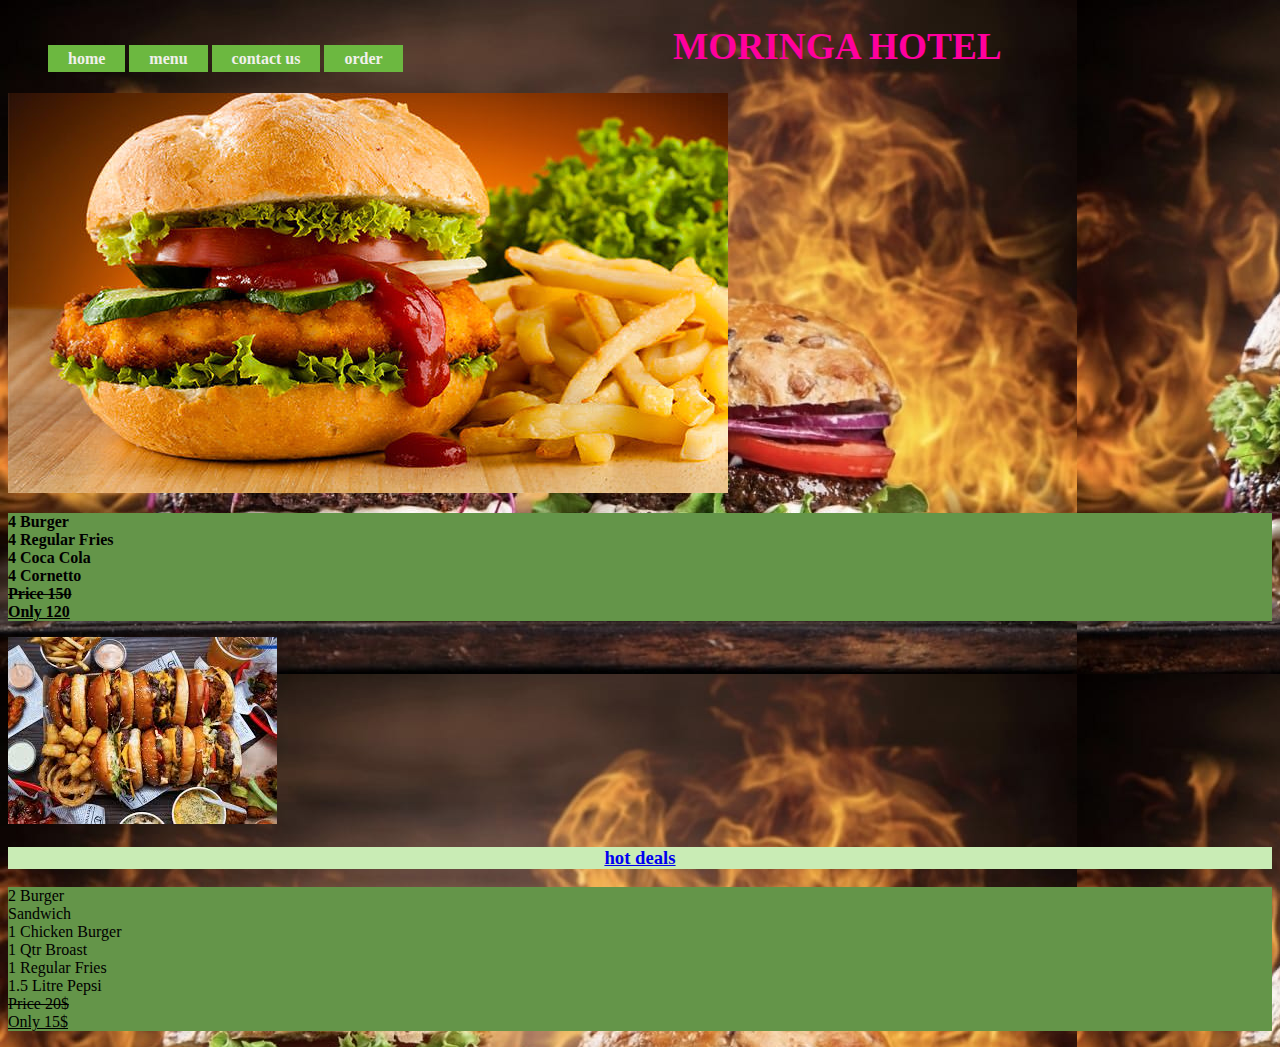
==== index.html @ d7ab2493 "my work" ====
<!DOCTYPE html>
<html>
    <header> 
      
        <link rel="stylesheet" href="index.css">
        <title></title>
        <footer>
          


        </footer>

    </header>
    <body>
  
        <div class="main">
            
            <ul>
                <b>
                <li class="active"><a href="#">home</a></li>
                <li><a href="menu.html">menu </a></li>

                <li><a href="contact.html ">contact us</a></li>
                <li><a href="order.html">order</a></li>

</b>
            </ul>
        </div>
        <div id="deals">
			<h1 style="color: #ff009d; font-family: calibri; text-align: center; font-size: 28pt; text-transform: uppercase;">moringa hotel</h1>
			<div id="deal">
				<img src="f1.jpg">
				<div id="over">
				<b>	<p id="of">4 Burger<br>4 Regular Fries<br>4  Coca Cola<br>4 Cornetto<br><del> Price 150</del><br><ins>Only 120</ins></p> </b>
				</div>
			</div>

			<div id="deal2">
                <img src="food1.jpeg">
				<div id="over">

             <h3>  <li><a href="menu.html"> <b>hot deals</b></a></li> </h3> 
				
					<p id="of">2  Burger<br> Sandwich<br>1 Chicken Burger<br>1 Qtr Broast<br>1 Regular Fries<br>1.5 Litre Pepsi<br><del>Price 20$</del><br><ins>Only 15$</ins></p>
				</div>
			</div>

    </body>
</html>
---- index.css ----
ul{
    float: left ;
    margin-top: 25px;
  }
  ul li {
    display:inline-block
  }
  ul li a {
      background-color: #6cb840;
    text-decoration: none;
    color: rgb(241, 240, 236);
    padding: 5px 20px;
    border: 1px solid transparent rgb(62, 137, 139)
    transition: cubic-bezier(0.075, 0.82, 0.165, 1);
  }
  body 
{
  background-image: url(f3.jpeg);
  
} 
li {
    text-align: center;
     display: grid ;
    place-items: center;
  }
p {
    background-color: #649549;
    

}
#menu{
	float: left;
	width: 100px;
	height: 50px;
	text-align: center;	
	color: #6cb840;
	font-family: calibri;
	font-size: 18pt;
	margin-top: 5%;
	margin-left: 2%;
	opacity: 0.9;
}
h3
{
    color: #c9ecb5; 
    background-color: #c9ecb5;
}
#order{
	float: left;
	width: 150px;
	height: 50px;
	text-align: center;	
	color: white;
	font-family: calibri;
	font-size: 18pt;
	margin-top: 5%;
	margin-left: 4%;
	opacity: 0.9;
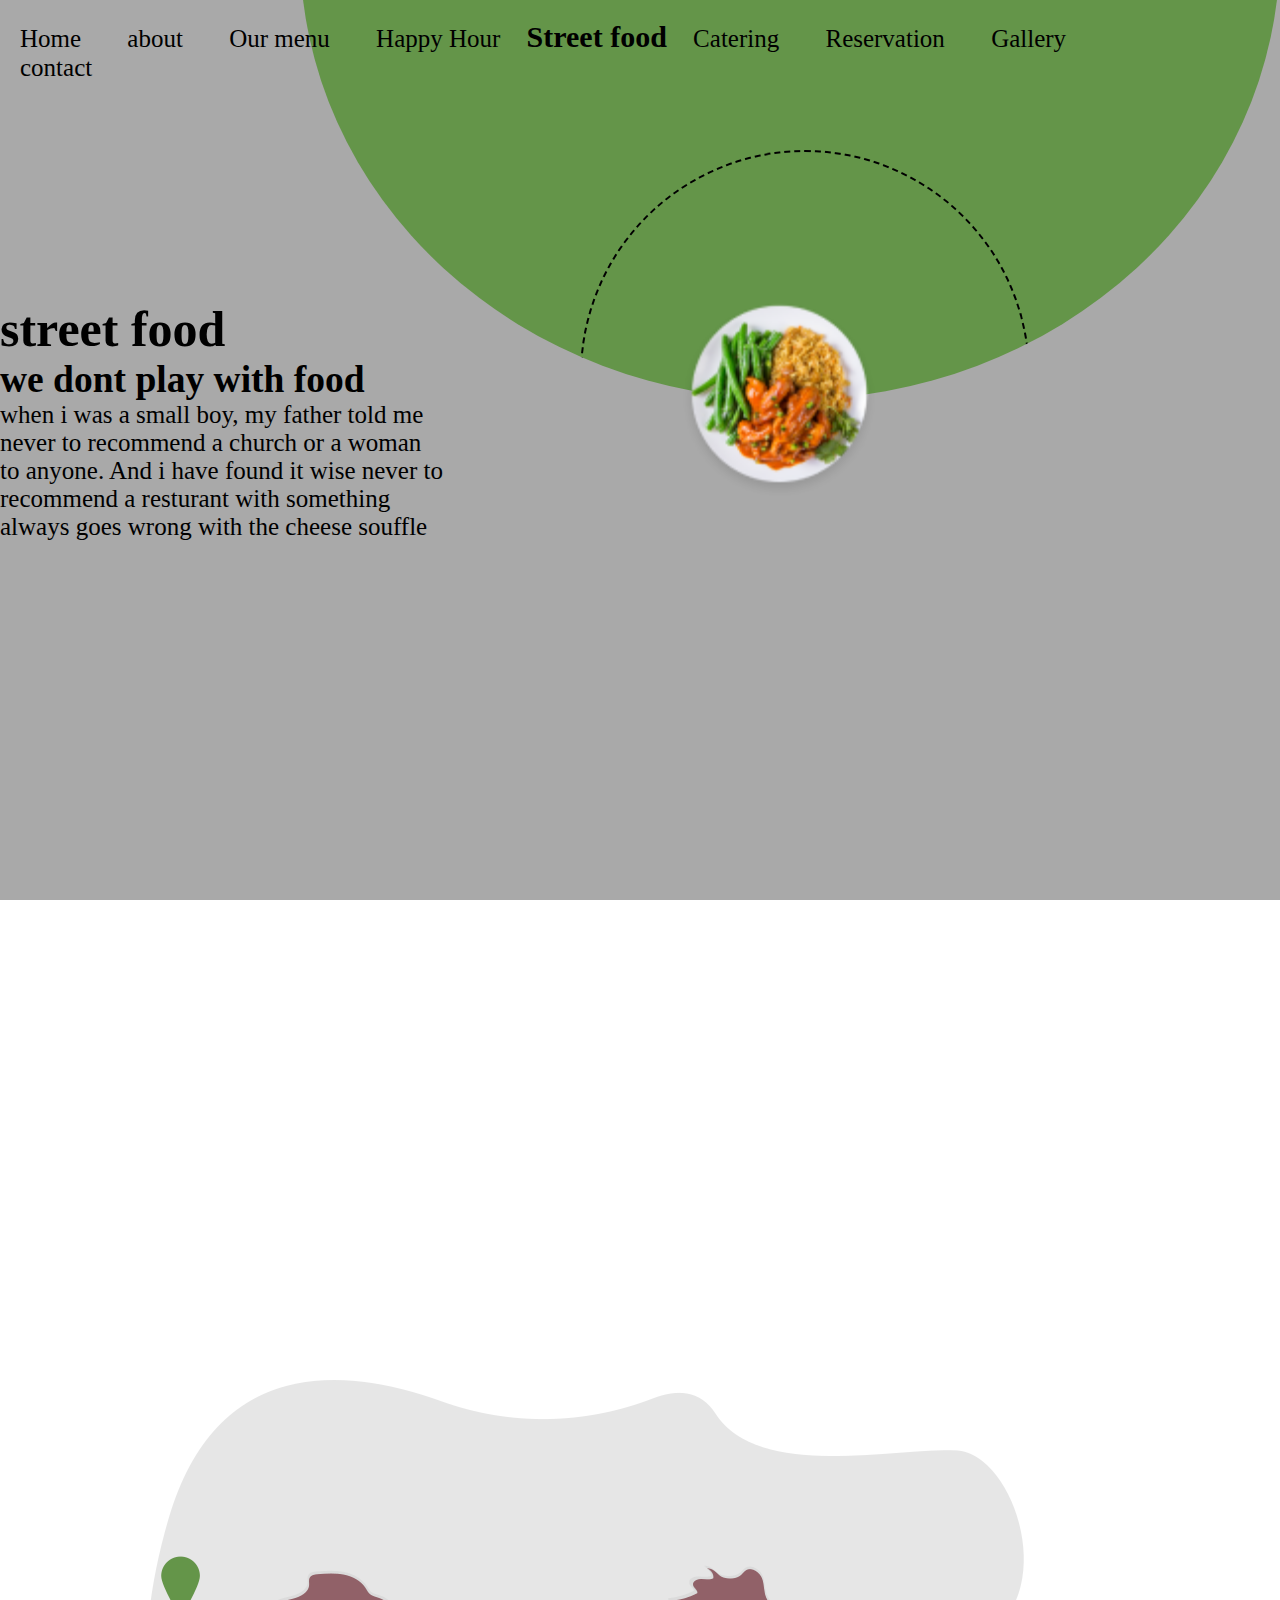
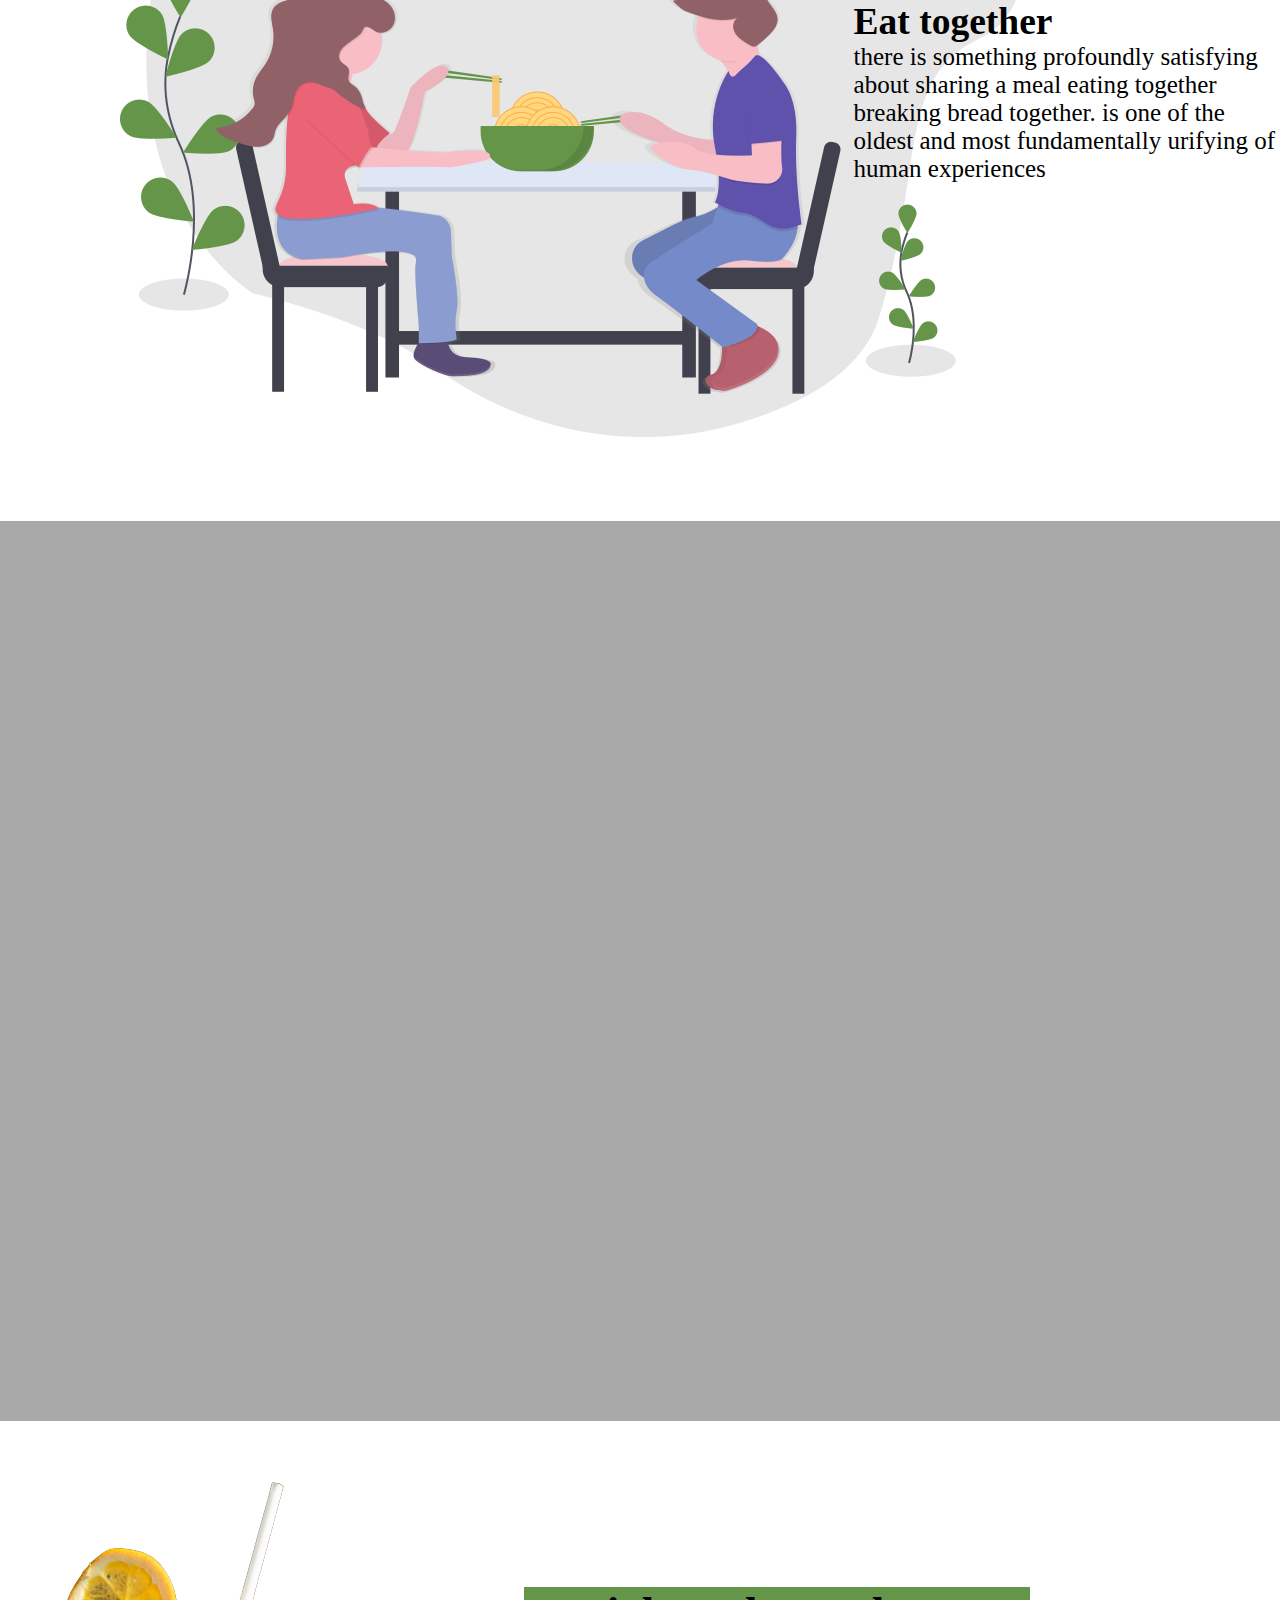
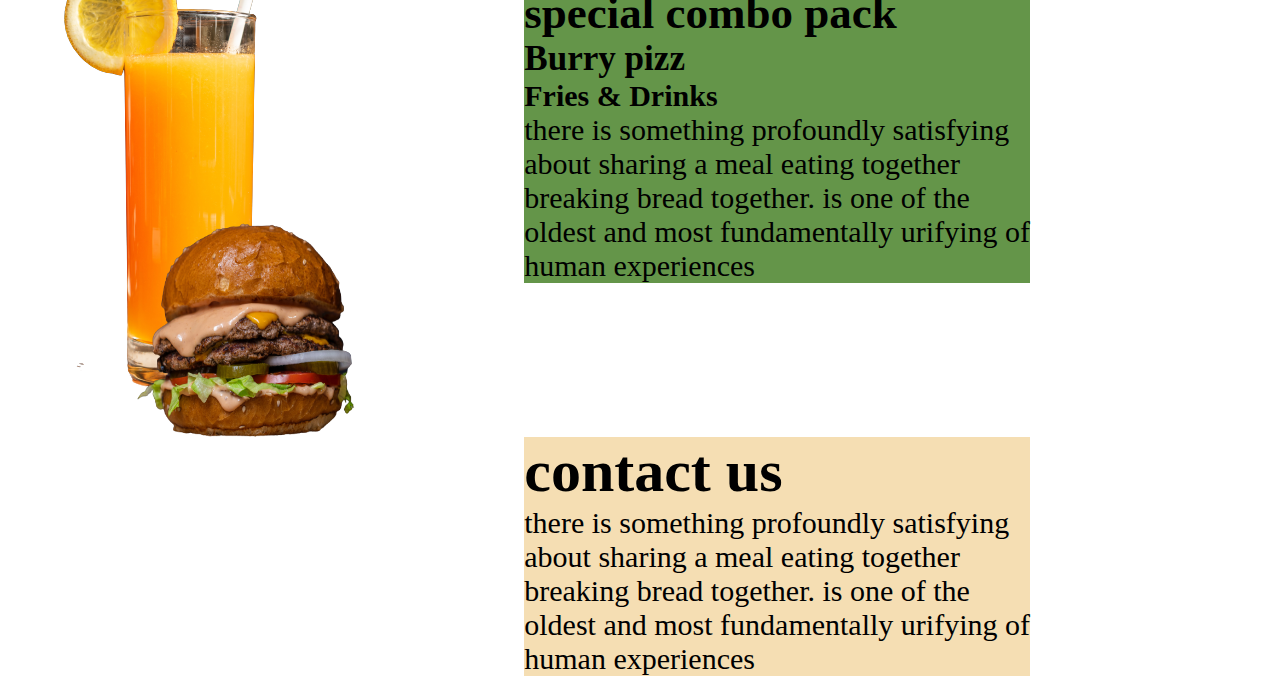
==== commit 4e39e9c7: "resubmmission" ====
--- a/index.html
+++ b/index.html
@@ -1,49 +1,160 @@
 <!DOCTYPE html>
-<html>
-    <header> 
-      
-        <link rel="stylesheet" href="index.css">
-        <title></title>
-        <footer>
-          
+<html lang="en">
+<head>
+    <meta charset="UTF-8">
+    <meta http-equiv="X-UA-Compatible" content="IE=edge">
+    <meta name="viewport" content="width=device-width, initial-scale=1.0">
+    <title>Document</title>
+    <link rel="stylesheet" href="assets/css/index.css"><div id="bar">
+
+   
+  
+</head>
+
+<body>
+   <div class="container"> 
+   
+
+     
+        <div class="text">
+         <h1>street food</h1>
+            <h2>we dont play with food</h2>
+            <ul>
+                
+               when i was a small boy, my father told me <br>
+               never to recommend a church or a woman <br>
+               to anyone. And i have found it wise never to <br>
+               recommend a resturant with something <br>
+               always goes wrong with the cheese souffle <br>
+                
+            </ul>
+        </div>
+    
+            <div class="circle">
+        
+            
+         <div class="small-circle"></div>
+
+        </div> 
+
+        <div class="navbar">
+            <nav>
+                <ul>
+                    
+                    
+                    <li class="active"><a href="#">Home</a></li>
+                    <li><a href="menu.html">about </a></li>
+                    <li><a href="contact.html ">Our menu</a></li>
+                    <li><a href="order.html">Happy Hour</a></li>
+                    <li style="font-weight: 400 ;font-size: 30px;margin-top: 20px;"><b> Street food</b></li>
+                    <li><a href="order.html">Catering</a></li>
+                    <li><a href="order.html">Reservation</a></li>
+                    <li><a href="order.html">Gallery</a></li>
+                    <li><a href="order.html">contact</a></li>
 
 
-        </footer>
+                </ul>
+            </nav>
+        </div>  
+        <div class="image">
+        
+              <img src="assets/images/image 5.png" height="200" width="200">
 
-    </header>
-    <body>
+         </div>
+    </div>
+    
+   <div class ="eat"> 
+            
+    <div class="text2">
+           <h2>Eat together</h2>
+           <ul>
+               
+              there is something profoundly satisfying<br>
+              about sharing a meal eating  together<br>
+            breaking bread together. is one of the  <br>
+              oldest and most fundamentally urifying of <br>
+                    human experiences <br>
+               
+           </ul>
+       </div>
+     
+
+    <img src="assets/images/eating_together.png">
+    
+
+
+
+
+
+  </div> 
   
-        <div class="main">
-            
+     <div class="container">
+     <!--         
+        <div class="text3">
+            <div class ></div>
+
+            <img src="assets/images/amirali-mirhashemian-sc5sTPMrVfk-unsplash-removebg-preview.png"  height="200" width="300">
+            <h1>burger name</h1>
+               <ul>
+                   <b>
+                 there is something <br>
+                  prefoundly<br>
+                  satisfying<br>
+                  about sharing meal<br>
+               </ul>
+           </div>
+    
+    -->
+           
+
+     </div>
+         
+        
+        
+    
+<div class="juice"></div>
+      <img src="assets/images/abhishek-hajare-kkrXVKK-jhg-unsplash-removebg-preview.png">
+      <div class="juice2">
+      <img src="assets/images/amirali-mirhashemian-sc5sTPMrVfk-unsplash-removebg-preview.png" width="300px" height="300px"right="100px">
+
+  </div>
+
+   
+      
+      
+        <div class="text4">
+            <h2>special combo pack</h2>
+            <h3>Burry pizz</h3>
+            <h4> Fries & Drinks</h4>
             <ul>
-                <b>
-                <li class="active"><a href="#">home</a></li>
-                <li><a href="menu.html">menu </a></li>
-
-                <li><a href="contact.html ">contact us</a></li>
-                <li><a href="order.html">order</a></li>
-
-</b>
+                
+               there is something profoundly satisfying<br>
+               about sharing a meal eating  together<br>
+             breaking bread together. is one of the  <br>
+               oldest and most fundamentally urifying of <br>
+                     human experiences <br>
+                
             </ul>
         </div>
-        <div id="deals">
-			<h1 style="color: #ff009d; font-family: calibri; text-align: center; font-size: 28pt; text-transform: uppercase;">moringa hotel</h1>
-			<div id="deal">
-				<img src="f1.jpg">
-				<div id="over">
-				<b>	<p id="of">4 Burger<br>4 Regular Fries<br>4  Coca Cola<br>4 Cornetto<br><del> Price 150</del><br><ins>Only 120</ins></p> </b>
-				</div>
-			</div>
+      </div>
+    </div>
+     
 
-			<div id="deal2">
-                <img src="food1.jpeg">
-				<div id="over">
 
-             <h3>  <li><a href="menu.html"> <b>hot deals</b></a></li> </h3> 
-				
-					<p id="of">2  Burger<br> Sandwich<br>1 Chicken Burger<br>1 Qtr Broast<br>1 Regular Fries<br>1.5 Litre Pepsi<br><del>Price 20$</del><br><ins>Only 15$</ins></p>
-				</div>
-			</div>
-
-    </body>
+</div>
+          <div class="text5">
+              <h1>contact us</h1>
+            <ul>
+                
+               there is something profoundly satisfying<br>
+               about sharing a meal eating  together<br>
+             breaking bread together. is one of the  <br>
+               oldest and most fundamentally urifying of <br>
+                     human experiences <br>
+                
+            </ul>
+        </div>
+    
+     
+</body>
 </html>--- a/assets/css/index.css
+++ b/assets/css/index.css
@@ -0,0 +1,159 @@
+*{
+    box-sizing: border-box;
+    margin: 0;
+    padding: 0;
+}
+
+ .circle{
+     height: 900px;
+     width: 980px;
+     background-color: #649549;
+     border-radius:50%;
+     position: absolute;
+     right: 0;
+     top: -500px;
+     overflow: hidden;
+     
+
+ }
+ .small-circle
+ {
+    height: 450px;
+    width: 450px; 
+    position:absolute;
+    z-index: 3;
+    border-radius: 50%;
+    border: 2px dashed;
+    right: 250px;
+    bottom: -200px;
+
+
+
+   
+    
+    
+}
+.text
+{
+ position: absolute;
+ margin-top: 300px;
+}
+.text2{
+    position:absolute;
+    margin-top : 300px;
+    right: 5px;
+    font-size: 25px;
+
+}
+.text3{
+    position:absolute;
+    margin-top : 50px;
+   right : 250px;
+    size: -500h;
+    background-color: white;
+}
+.text4 {
+    position:absolute;
+    margin-top :-450px;
+    right: 250px;
+    size: -500h;
+    font-size: 30px;
+    background-color: #649549;
+
+}
+.text5{
+
+position:absolute;
+right: 250px;
+size: -500h;
+font-size: 30px;
+background-color: wheat;
+bottom: auto;
+}
+
+.juice{
+
+    background-color: #649549;
+
+
+    
+}
+.juice2{
+    position:absolute;
+    margin-top: -250px;
+    
+
+    left: 100px;
+   
+
+}
+
+ .navbar{
+     display: flex;
+   justify-content: space-around;
+
+
+ }
+ nav {
+     position: absolute;
+     z-index: 1;  
+
+ }
+ 
+
+ .container{
+     overflow: hidden;
+     background-color: darkgray;
+     height: 100vh;
+     padding-right: 10%;
+     font-size: 25px;
+     
+ }
+ .image{
+     position: absolute;
+     right: 400px;
+     top: 300px;
+     
+ }
+ .image img
+ {
+
+     height: 40;
+     width: 40;
+ }
+ 
+     
+ }
+ ul{
+    float: left ;
+    margin-top: 25px;
+  } 
+  ul li {
+    display:inline-block
+  }
+  ul li a {
+    color: black;
+    text-decoration: none;
+    padding: 10px 20px;
+  }
+
+  .eat{
+      margin-top: 400px;
+
+  }
+  .button {
+    border-radius: 2px;
+}
+
+.button a {
+    padding: 8px 12px;
+    border: 1px solid #ED2939;
+    border-radius: 2px;
+    font-family: Helvetica, Arial, sans-serif;
+    font-size: 14px;
+    color: #ffffff; 
+    text-decoration: none;
+    font-weight: bold;
+    display: inline-block;  
+}
+  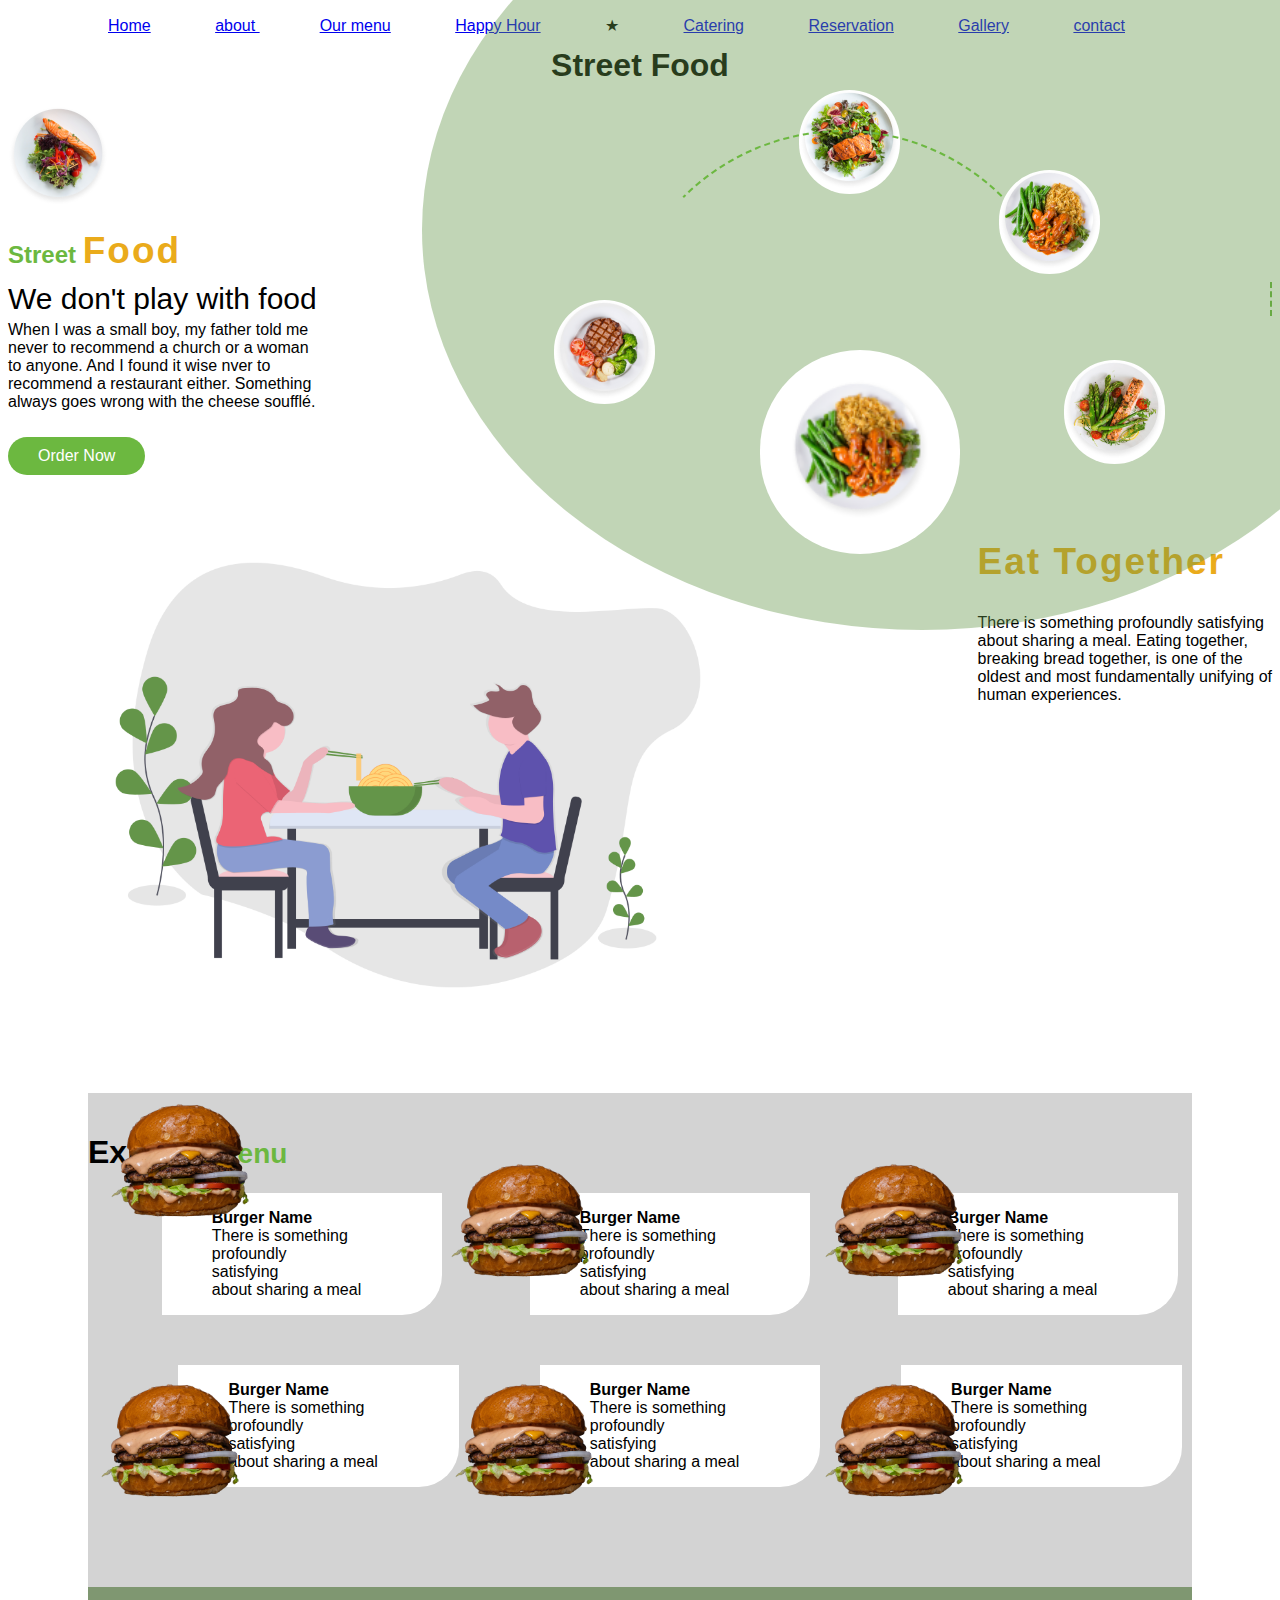
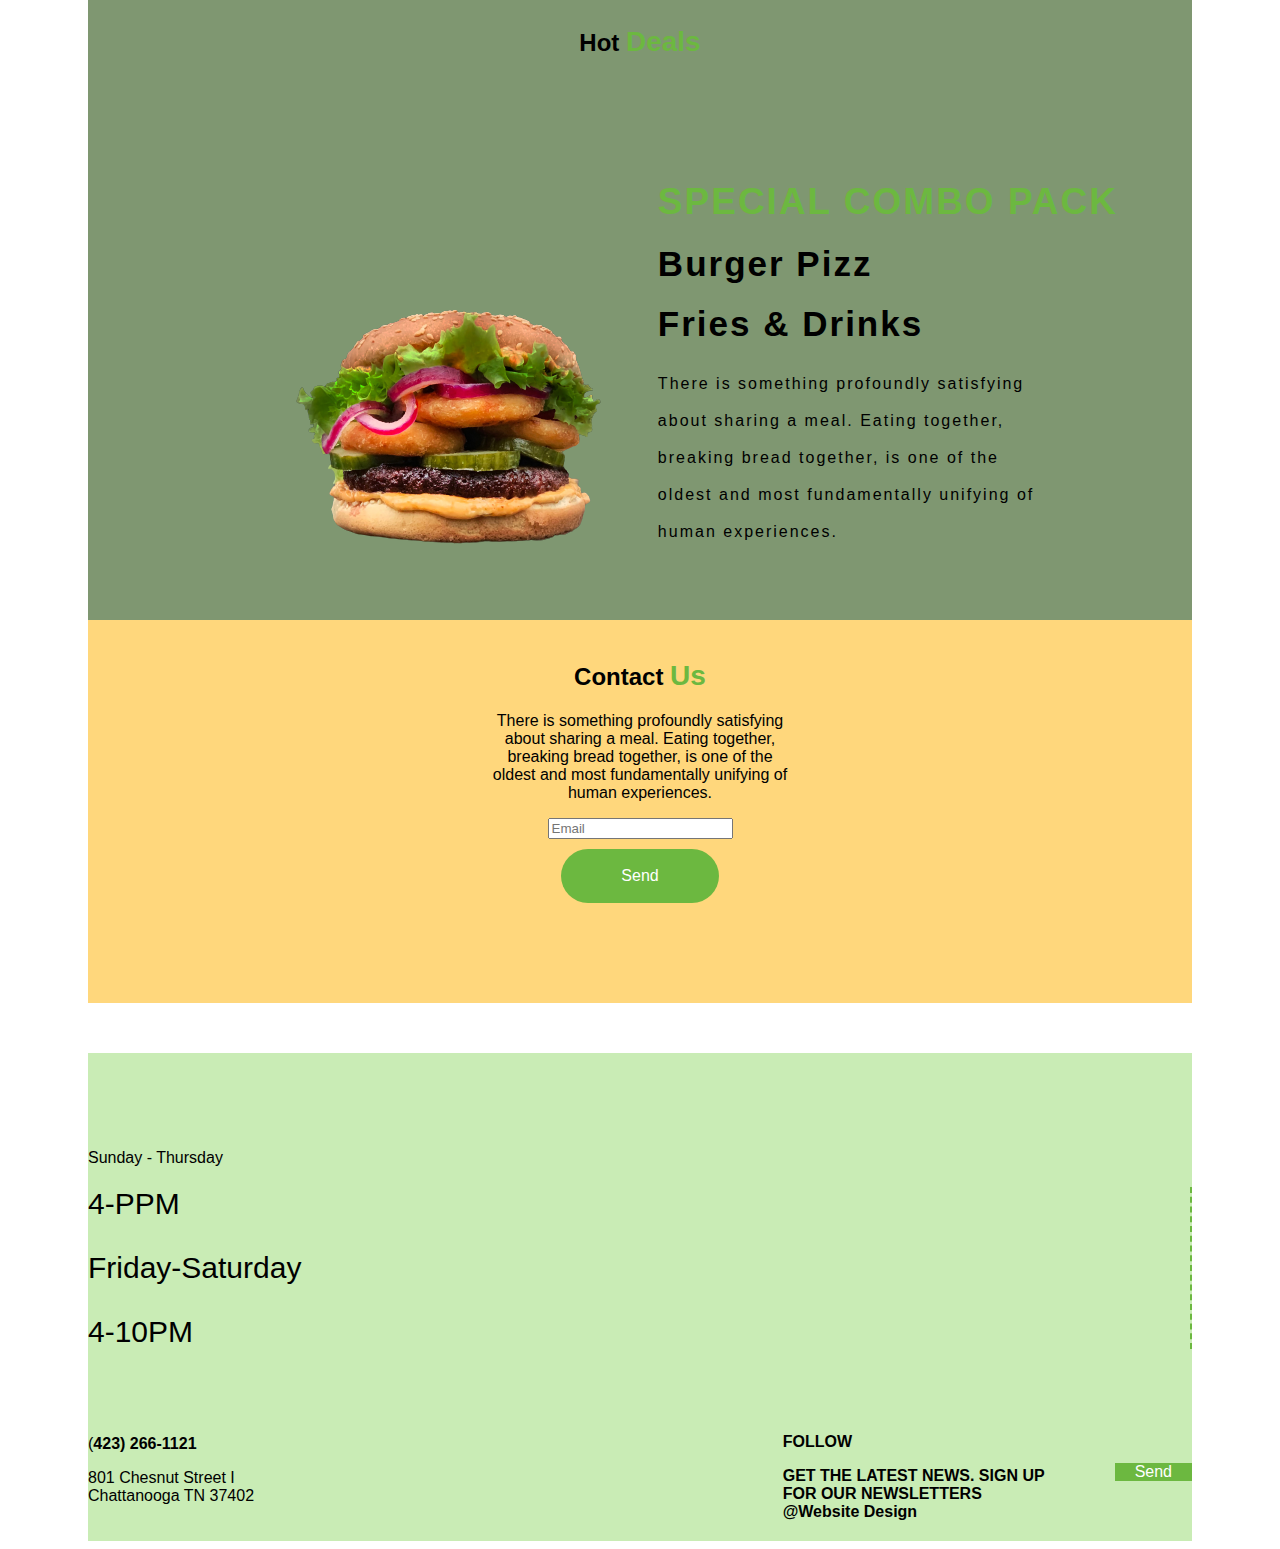
==== commit bedbd420: "resubmission" ====
--- a/index.html
+++ b/index.html
@@ -7,154 +7,256 @@
     <title>Document</title>
     <link rel="stylesheet" href="assets/css/index.css"><div id="bar">
 
-   
-  
+    <title>Street Food</title>
+
 </head>
 
 <body>
-   <div class="container"> 
-   
-
-     
-        <div class="text">
-         <h1>street food</h1>
-            <h2>we dont play with food</h2>
-            <ul>
-                
-               when i was a small boy, my father told me <br>
-               never to recommend a church or a woman <br>
-               to anyone. And i have found it wise never to <br>
-               recommend a resturant with something <br>
-               always goes wrong with the cheese souffle <br>
-                
-            </ul>
-        </div>
-    
-            <div class="circle">
-        
-            
-         <div class="small-circle"></div>
-
-        </div> 
-
-        <div class="navbar">
+    <div class="container">
+        <div class="bar">
             <nav>
                 <ul>
-                    
-                    
+                   
+                     
                     <li class="active"><a href="#">Home</a></li>
                     <li><a href="menu.html">about </a></li>
                     <li><a href="contact.html ">Our menu</a></li>
                     <li><a href="order.html">Happy Hour</a></li>
-                    <li style="font-weight: 400 ;font-size: 30px;margin-top: 20px;"><b> Street food</b></li>
+                    <li class="star2">&#9733;</li>
+
                     <li><a href="order.html">Catering</a></li>
                     <li><a href="order.html">Reservation</a></li>
                     <li><a href="order.html">Gallery</a></li>
                     <li><a href="order.html">contact</a></li>
-
-
                 </ul>
             </nav>
-        </div>  
-        <div class="image">
-        
-              <img src="assets/images/image 5.png" height="200" width="200">
-
-         </div>
-    </div>
-    
-   <div class ="eat"> 
-            
-    <div class="text2">
-           <h2>Eat together</h2>
-           <ul>
-               
-              there is something profoundly satisfying<br>
-              about sharing a meal eating  together<br>
-            breaking bread together. is one of the  <br>
-              oldest and most fundamentally urifying of <br>
-                    human experiences <br>
-               
-           </ul>
-       </div>
-     
-
-    <img src="assets/images/eating_together.png">
-    
-
-
-
-
-
-  </div> 
-  
-     <div class="container">
-     <!--         
-        <div class="text3">
-            <div class ></div>
-
-            <img src="assets/images/amirali-mirhashemian-sc5sTPMrVfk-unsplash-removebg-preview.png"  height="200" width="300">
-            <h1>burger name</h1>
-               <ul>
-                   <b>
-                 there is something <br>
-                  prefoundly<br>
-                  satisfying<br>
-                  about sharing meal<br>
-               </ul>
-           </div>
-    
-    -->
-           
-
-     </div>
-         
-        
-        
-    
-<div class="juice"></div>
-      <img src="assets/images/abhishek-hajare-kkrXVKK-jhg-unsplash-removebg-preview.png">
-      <div class="juice2">
-      <img src="assets/images/amirali-mirhashemian-sc5sTPMrVfk-unsplash-removebg-preview.png" width="300px" height="300px"right="100px">
-
-  </div>
-
-   
-      
-      
-        <div class="text4">
-            <h2>special combo pack</h2>
-            <h3>Burry pizz</h3>
-            <h4> Fries & Drinks</h4>
-            <ul>
-                
-               there is something profoundly satisfying<br>
-               about sharing a meal eating  together<br>
-             breaking bread together. is one of the  <br>
-               oldest and most fundamentally urifying of <br>
-                     human experiences <br>
-                
-            </ul>
-        </div>
-      </div>
-    </div>
-     
-
-
-</div>
-          <div class="text5">
-              <h1>contact us</h1>
-            <ul>
-                
-               there is something profoundly satisfying<br>
-               about sharing a meal eating  together<br>
-             breaking bread together. is one of the  <br>
-               oldest and most fundamentally urifying of <br>
-                     human experiences <br>
-                
-            </ul>
-        </div>
-    
-     
+        </div>
+    </div>
+
+    <div class="main-header">
+        <h1><strong>Street Food</strong></h1>
+    </div>
+    <div class="circle">
+       
+
+    </div>
+    <div class="small-circle">
+
+    </div>
+
+
+    </div>
+    <div class="images1">
+            <img src="assets/images/image 1.png">
+        </div>
+    </div>
+    <div class="images2">
+        <img src="assets/images/image 2.png">
+    </div>
+
+    <div class="images3">
+        <img src="assets/images/image 3.png">
+    </div>
+    <div class="images4">
+        <img src="assets/images/image 5 (1).png" width="200px" height="200px">
+    </div>
+    <div class="images5">
+        <img src="assets/images/image 5.png">
+    </div>
+    <div class="images6">
+        <img src="assets/images/image 6.png">
+    </div>
+
+
+
+    <div class="first text">
+        <h2><span class="head12">Street </span><span class="head13">Food</span></h2>
+        <p class="line"><strong></strong>We don't play with food</strong></p>
+        <p class="sample">When I was a small boy, my father told me<br> never to recommend a church or a woman<br> to
+            anyone. And I found it wise nver to<br> recommend a restaurant either. Something<br> always goes
+            wrong with the cheese soufflé.
+        </p>
+        <p class="button3">Order Now</p>
+
+    </div>
+
+
+
+    <div class="eat-together">
+        <div class="eat-together-container">
+            <div class="eat">
+
+                <img src="assets/images/eating_together.png">
+
+            </div>
+
+            <div class="item12">
+                <h2 class="head4"><strong>Eat Together</strong></h2>
+                <p>There is something profoundly satisfying <br>about sharing a meal. Eating together,<br>
+                    breaking bread together, is one of the <br>oldest and most fundamentally unifying of<br>
+                    human experiences.
+                </p>
+
+            </div>
+        </div>
+
+    </div>
+
+
+    <div class="menu">
+        <h1>Explore <span class="head2">Menu</span></h2>
+        <div class="menu-container">
+
+            <div class="item1">
+                <img src="assets/images/amirali-mirhashemian-sc5sTPMrVfk-unsplash-removebg-preview.png">
+            </div>
+            <div class="text-1">
+                <p><strong class="burger">Burger Name</strong><br>There is something <br> profoundly <br> satisfying<br>
+                    about sharing
+                    a meal</p>
+            </div>
+
+            <div class="item2">
+                <img src="assets/images/amirali-mirhashemian-sc5sTPMrVfk-unsplash-removebg-preview.png">
+            </div>
+            <div class="text-2">
+                <p><strong class="burger">Burger Name</strong><br>There is something <br> profoundly <br> satisfying<br>
+                    about sharing
+                    a meal</p>
+            </div>
+
+            <div class="item3">
+                <img src="assets/images/amirali-mirhashemian-sc5sTPMrVfk-unsplash-removebg-preview.png">
+            </div>
+            <div class="text-3">
+                <p><strong class="burger">Burger Name</strong><br>There is something <br> profoundly <br> satisfying<br>
+                    about sharing
+                    a meal</p>
+            </div>
+
+            <div class="item4">
+                <img src="assets/images/amirali-mirhashemian-sc5sTPMrVfk-unsplash-removebg-preview.png">
+            </div>
+            <div class="text-4">
+                <p><strong class="burger">Burger Name</strong><br>There is something <br> profoundly <br> satisfying<br>
+                    about sharing
+                    a meal</p>
+            </div>
+
+            <div class="item5">
+                <img src="assets/images/amirali-mirhashemian-sc5sTPMrVfk-unsplash-removebg-preview.png">
+            </div>
+            <div class="text-5">
+                <p><strong class="burger">Burger Name</strong><br>There is something <br> profoundly <br> satisfying<br>
+                    about sharing
+                    a meal</p>
+            </div>
+
+            <div class="item6">
+                <img src="assets/images/amirali-mirhashemian-sc5sTPMrVfk-unsplash-removebg-preview.png">
+            </div>
+            <div class="text-6">
+                <p><strong class="burger">Burger Name</strong><br>There is something <br> profoundly <br> satisfying<br>
+                    about sharing
+                    a meal</p>
+            </div>
+
+
+        </div>
+
+    </div>
+
+
+
+
+
+
+
+
+    <div class="hot-deals">
+        <h2><span class="head1">Hot</span> <span class="head2">Deals</span></h2>
+        <div class="hot-deals-c">
+            <div class="item-7">
+
+                <img src="assets/images/likemeat-73_obA0IB_0-unsplash-removebg-preview.png">
+
+            </div>
+
+            <div class="item-9">
+                <h1 class="head3"><strong>SPECIAL COMBO PACK</strong></h1>
+                <p><strong>Burger Pizz</strong></p>
+                <p><strong>Fries & Drinks</strong></p>
+                <p class="arrangement">There is something profoundly satisfying<br> about sharing a meal. Eating
+                    together,<br>
+                    breaking bread together, is one of the <br>oldest and most fundamentally unifying of<br>
+                    human experiences.
+                </p>
+            </div>
+        </div>
+
+    </div>
+
+
+
+
+
+    <div class="contact">
+        <h2>Contact <span class="head2">Us</span></h2>
+        <p>There is something profoundly satisfying <br>about sharing a meal. Eating together,<br>
+            breaking bread together, is one of the <br> oldest and most fundamentally unifying of<br>
+            human experiences.
+        </p>
+
+        <form>
+
+            <input type="text" id="fname" name="fname" placeholder="Email"><br>
+
+        </form>
+
+        <div class="button1">
+            <p>Send</p>
+        </div>
+
+    </div>
+
+    <div class="footer">
+        <footer>
+            <div class="f1">
+                <p>Sunday - Thursday</p>
+                <div class="line">
+                    <p>4-PPM</p>
+
+                    <p>Friday-Saturday</p>
+                    <p>4-10PM</p>
+                </div>
+            </div>
+
+            <div class="f2">
+                <p>(<b>423) 266-1121</b></p>
+                 801 Chesnut Street I <br>
+                Chattanooga TN 37402 <br>
+            </div>
+
+            <div class="f4">
+                <img src="assets/images/ig.png" height="10px" width="10px">
+                <div class="button2">
+                    <p>Send</p>
+                </div>
+            </div>
+
+
+            <div class="f3">
+                <p><strong>FOLLOW</p>
+                  GET THE LATEST NEWS. SIGN UP <br>
+                   FOR OUR NEWSLETTERS <br>
+                   @Website Design <br>
+            </div>
+
+
+        </footer>
+    </div>
+
+
 </body>
-</html>+
+</html>
--- a/assets/css/index.css
+++ b/assets/css/index.css
@@ -1,22 +1,28 @@
-*{
-    box-sizing: border-box;
-    margin: 0;
-    padding: 0;
-}
-
- .circle{
-     height: 900px;
-     width: 980px;
-     background-color: #649549;
-     border-radius:50%;
-     position: absolute;
-     right: 0;
-     top: -500px;
-     overflow: hidden;
-     
-
- }
- .small-circle
+* {
+    font-family: 'Poppins', sans-serif;
+}
+
+.menu {
+    background-color: lightgray;
+    margin-left: 80px;
+    margin-right: 80px;
+    padding-top: 20px;
+    padding-bottom: 50px;
+    position: relative;
+
+
+
+}
+
+.menu-container {
+    display: flex;
+    flex-wrap: wrap;
+    justify-content: space-around;
+    align-content: space-around;
+
+}
+
+.small-circle
  {
     height: 450px;
     width: 450px; 
@@ -24,136 +30,503 @@
     z-index: 3;
     border-radius: 50%;
     border: 2px dashed;
-    right: 250px;
+    right: 210px;
     bottom: -200px;
-
-
-
+    top: 130px;
+    border-color: #6CB840 transparent transparent
+ }/* upper circle */
+.circle {
+    position: absolute;
+    background-color: #649549;
+    transform: translate(0% -50%, -50% 0%);
+    height: 800px;
+    width: 1000px;
+    border-radius: 50%;
+    opacity: 0.4;
+    bottom: 30%;
+    left: 33%;
+    z-index: 2;
+    shape-outside: ellipse(300px 500px at 100% 50%);
+
+
+}
+ul li {
+    list-style-type: none;
+    display: inline;
+    margin-left: 60px;
+}
+
+ul{
+    height: 60px;
+}
+    
+.item-1 {
+    padding-bottom: 100px;
+
+}
+
+.menu img {
+    height: 158px;
+    width: 190px;
+
+}
+
+.explore-menu p {
+    float: right;
+    text-align: center;
+}
+
+.explore-menu p strong {
+    text-align: left;
+}
+
+
+.explore-menu>h2 {
+    text-align: center;
+    padding-bottom: 30px;
+}
+
+h3 {
+    float: right;
+}
+
+.burger {    
+    font-size: 16px;
+
+    margin-right: 80px;
+}
+
+
+.hot-deals-c {   
+     position: relative;
+
+    flex-wrap: wrap;
+    justify-content: space-around;
+    display: flex;
+
+
+
+
+
+
+}
+
+.hot-deals {
+    margin-left: 80px;
+    margin-right: 80px;
+    padding-top: 20px;
+    padding-bottom: 50px;
+
+    background-color: #7f9771;
+
+
+}
+
+
+
+.item-7 {
+    height: 612px;
+    width: 408px;
+    background-size: contain;
+    background-position: top;
+
+    background-repeat: no-repeat;
+    margin-left: -60px;
+    margin-top: -100px;
+
+}
+
+.arrangment
+ {
+    text-align: center;
+}
+
+
+.hot-deals>h2 {
+    text-align: center;
+    margin-bottom: 0;
+}
+
+.hot-deals img {
+    position: absolute;
+    top: 160px;
+    left: 80px;
+
+}
+
+.head2 {
+    color: #6CB840;
+    font-size: 28px;
+}
+
+.item-9 p strong {
+    font-size: 35px;
+}
+
+.head3 {
+    color: #6CB840;
+    font-size: 37px;
+    letter-spacing: 2px;
+
+}
+
+.item-9 {
+    margin-top: 100px;
+    line-height: 37px;
+    letter-spacing: 2px;
+}
+.text-1,.text-2,.text-3,.text-4,.text-5,.text-6{
+    background-color: white;
+    border-bottom-right-radius: 40px;
+    margin-left: 60px;
+    padding-left: 50px;
+    padding-right: 50px;
+    margin-bottom: 50px;
+}
+/* virtual circle in upper left */
+.small-circle
+ {
+    height: 450px;
+    width: 450px; 
+    position:absolute;
+    z-index: 3;
+    border-radius: 50%;
+    border: 2px dashed;
+    right: 210px;
+    bottom: -200px;
+    top: 130px;
+    border-color: #6CB840 transparent transparent
+ }
+ /* item  for the six burger*/
+
+.item1{
+    position: absolute;
+    padding-left: -20px;
+    left: -10px;
+    bottom: 60px;
    
     
-    
-}
-.text
-{
- position: absolute;
- margin-top: 300px;
-}
-.text2{
-    position:absolute;
-    margin-top : 300px;
-    right: 5px;
-    font-size: 25px;
-
-}
-.text3{
-    position:absolute;
-    margin-top : 50px;
-   right : 250px;
-    size: -500h;
-    background-color: white;
-}
-.text4 {
-    position:absolute;
-    margin-top :-450px;
-    right: 250px;
-    size: -500h;
+}
+.item2{
+    position: absolute;
+    left: 340px;
+    bottom: 280px;
+    
+}
+.item3{
+    position: absolute;
+    right: 200px;
+    bottom: 280px;
+}
+.item4{
+    position: absolute;
+    bottom: 60px;
+    right: 570px;
+    
+}
+.item5{
+    position: absolute;
+    bottom: 60px;
+    right: 570px;
+}
+.item6{
+    position: absolute;
+    bottom: 60px;
+    right: 200px;
+}
+
+
+.text-4{
+    background-color: white;
+    border-bottom-right-radius: 40px;
+    margin-left: 80px;
+    padding-left: 50px;
+    padding-right: 50px;
+}
+.item4{
+    position: absolute;
+    
+    left: 0;
+    bottom: 340px;
+    
+}
+
+.eat-together-container {
+    display: flex;
+    flex-wrap: wrap;
+    justify-content: space-between;
+
+}
+
+.eat-together {
+
+
+    padding-top: 20px;
+    padding-bottom: 50px;
+
+}
+
+.eat img {
+    width: 740px;
+    height: 528px;
+    margin-left: 30px;
+
+
+
+}
+
+.text12 {
+    width: 340px;
+    height: 100px;
+    margin-right: 150px;
+    margin-top: 80px;
+    text-align: center;
+
+}
+
+.head4 {
+    font-size: 37px;
+    letter-spacing: 2px;
+    color: #EAAB1B;
+}
+
+.bar .nav {
+    display: inline;
+    padding: 25px;
+    list-style-type: none;
+
+
+
+}
+
+.bar {
+    display: inline;
+    height: 300px;
+    width: 200px;
+
+    line-height: 20px;
+    vertical-align: middle;
+
+}
+
+
+  
+.star2{
+    height: 30px;
+}
+
+
+
+.main-header {
+    text-align: center;
+    opacity: 1;
+    margin-top: -50px;
+}
+
+.head12 {
+    color: #6CB840;
+}
+
+.head13 {
+    color: #EAAB1B;
+}
+
+.head13 {
+    font-size: 37px;
+    letter-spacing: 2px;
+}
+
+.line {
     font-size: 30px;
-    background-color: #649549;
-
-}
-.text5{
-
-position:absolute;
-right: 250px;
-size: -500h;
-font-size: 30px;
-background-color: wheat;
-bottom: auto;
-}
-
-.juice{
-
-    background-color: #649549;
-
-
-    
-}
-.juice2{
-    position:absolute;
-    margin-top: -250px;
-    
-
-    left: 100px;
-   
-
-}
-
- .navbar{
-     display: flex;
-   justify-content: space-around;
-
-
- }
- nav {
+    margin-top: -10px;
+}
+
+.sample {
+    margin-top: -25px;
+}
+
+.button3 {
+    background-color: #6CB840;
+    border: none;
+    color: white;
+    padding-top: 10px;
+    padding-left: 30px;
+    padding-right: 30px;
+    padding-bottom: 10px;
+    text-align: center;
+    text-decoration: none;
+    display: inline-block;
+    font-size: 16px;
+    border-radius: 30px;
+    margin-top: 10px;
+
+}
+}
+
+.first text {
+    margin-left: 80px;
+}
+
+/* images in the small circle 
+1  first image
+2   second image
+3   third image
+4   fourth image
+5    fifth image
+6    sixth image
+*/
+
+.images1 {
+    position: absolute;
+    right: 625px;
+    background-color: white;
+    z-index: 2;
+    border-radius: 90px;
+    top: 300px;
+
+}
+}
+
+.images2 {
+    position: absolute;
+    right: 560px;
+    top: 170px;
+    background-color: white;
+    z-index: 2;
+    border-radius: 90px;
+
+}
+
+.images3 {
+    position: absolute;
+    right: 380px;
+    top: 90px;
+    background-color: white;
+    z-index: 2;
+    border-radius: 90px;
+
+}
+
+.images4 {
+    top: 350px;
+    background-color: white;
+    z-index: 2;
+    border-radius: 100px;
      position: absolute;
-     z-index: 1;  
-
- }
- 
-
- .container{
-     overflow: hidden;
-     background-color: darkgray;
-     height: 100vh;
-     padding-right: 10%;
-     font-size: 25px;
-     
- }
- .image{
-     position: absolute;
-     right: 400px;
-     top: 300px;
-     
- }
- .image img
- {
-
-     height: 40;
-     width: 40;
- }
- 
-     
- }
- ul{
-    float: left ;
-    margin-top: 25px;
-  } 
-  ul li {
-    display:inline-block
-  }
-  ul li a {
-    color: black;
+    right: 320px;
+    
+
+}
+
+.images5 {
+    position: absolute;
+    right: 180px;
+    top: 170px;
+    background-color: white;
+    z-index: 2;
+    border-radius: 90px;
+
+}
+
+.images6 {
+    position: absolute;
+    right: 115px;
+    top: 360px;
+    background-color: white;
+    z-index: 2;
+    border-radius: 90px;
+}
+
+
+
+.contact {
+    background-color: #FFD77C;
+    margin-left: 80px;
+    margin-right: 80px;
+    padding-top: 20px;
+    text-align: center;
+    padding-bottom: 100px;
+
+
+}
+
+
+}
+
+
+/* footer css */
+
+
+.f1 {
+    float: left;
+    margin-left: 30px;
+    margin-right: 40px;
+
+}
+
+.f2 {
+    float: left;
+    margin-top: 40px;
+}
+
+.f3 {
+    float: right;
+    margin-top: 38px;
+    line-height: 18px;
+}
+
+.f4 {
+    float: right;
+    margin-left: 70px;
+    margin-top: 50px;
+
+}
+.f4 img {
+    margin-top: -10px;
+}
+.footer {
+    overflow: auto;
+    background-color: #C9ECB5;
+    margin-left: 80px;
+    margin-right: 80px;
+    margin-top: 50px;
+    padding-top: 80px;
+    padding-bottom: 20px;
+}
+
+
+.button1 {
+    background-color: #6CB840;
+    border: none;
+    color: white;
+    padding-top: 2px;
+    padding-left: 60px;
+    padding-right: 60px;
+    padding-bottom: 2px;
+    text-align: center;
     text-decoration: none;
-    padding: 10px 20px;
-  }
-
-  .eat{
-      margin-top: 400px;
-
-  }
-  .button {
-    border-radius: 2px;
-}
-
-.button a {
-    padding: 8px 12px;
-    border: 1px solid #ED2939;
-    border-radius: 2px;
-    font-family: Helvetica, Arial, sans-serif;
-    font-size: 14px;
-    color: #ffffff; 
+    display: inline-block;
+    font-size: 16px;
+    border-radius: 30px;
+    margin-top: 10px;
+}
+
+.button2 {
+    display: block;
+    background-color: #6CB840;
+    border: none;
+    color: white;
+    padding-top: 0;
+    padding-left: 20px;
+    padding-right: 20px;
+    padding-bottom: 0;
+    text-align: center;
     text-decoration: none;
-    font-weight: bold;
-    display: inline-block;  
-}
-  +    font-size: 16px;
+
+}
+
+.line {
+    border-right: 2px dashed #6CB840;
+    padding-right: 60px;
+}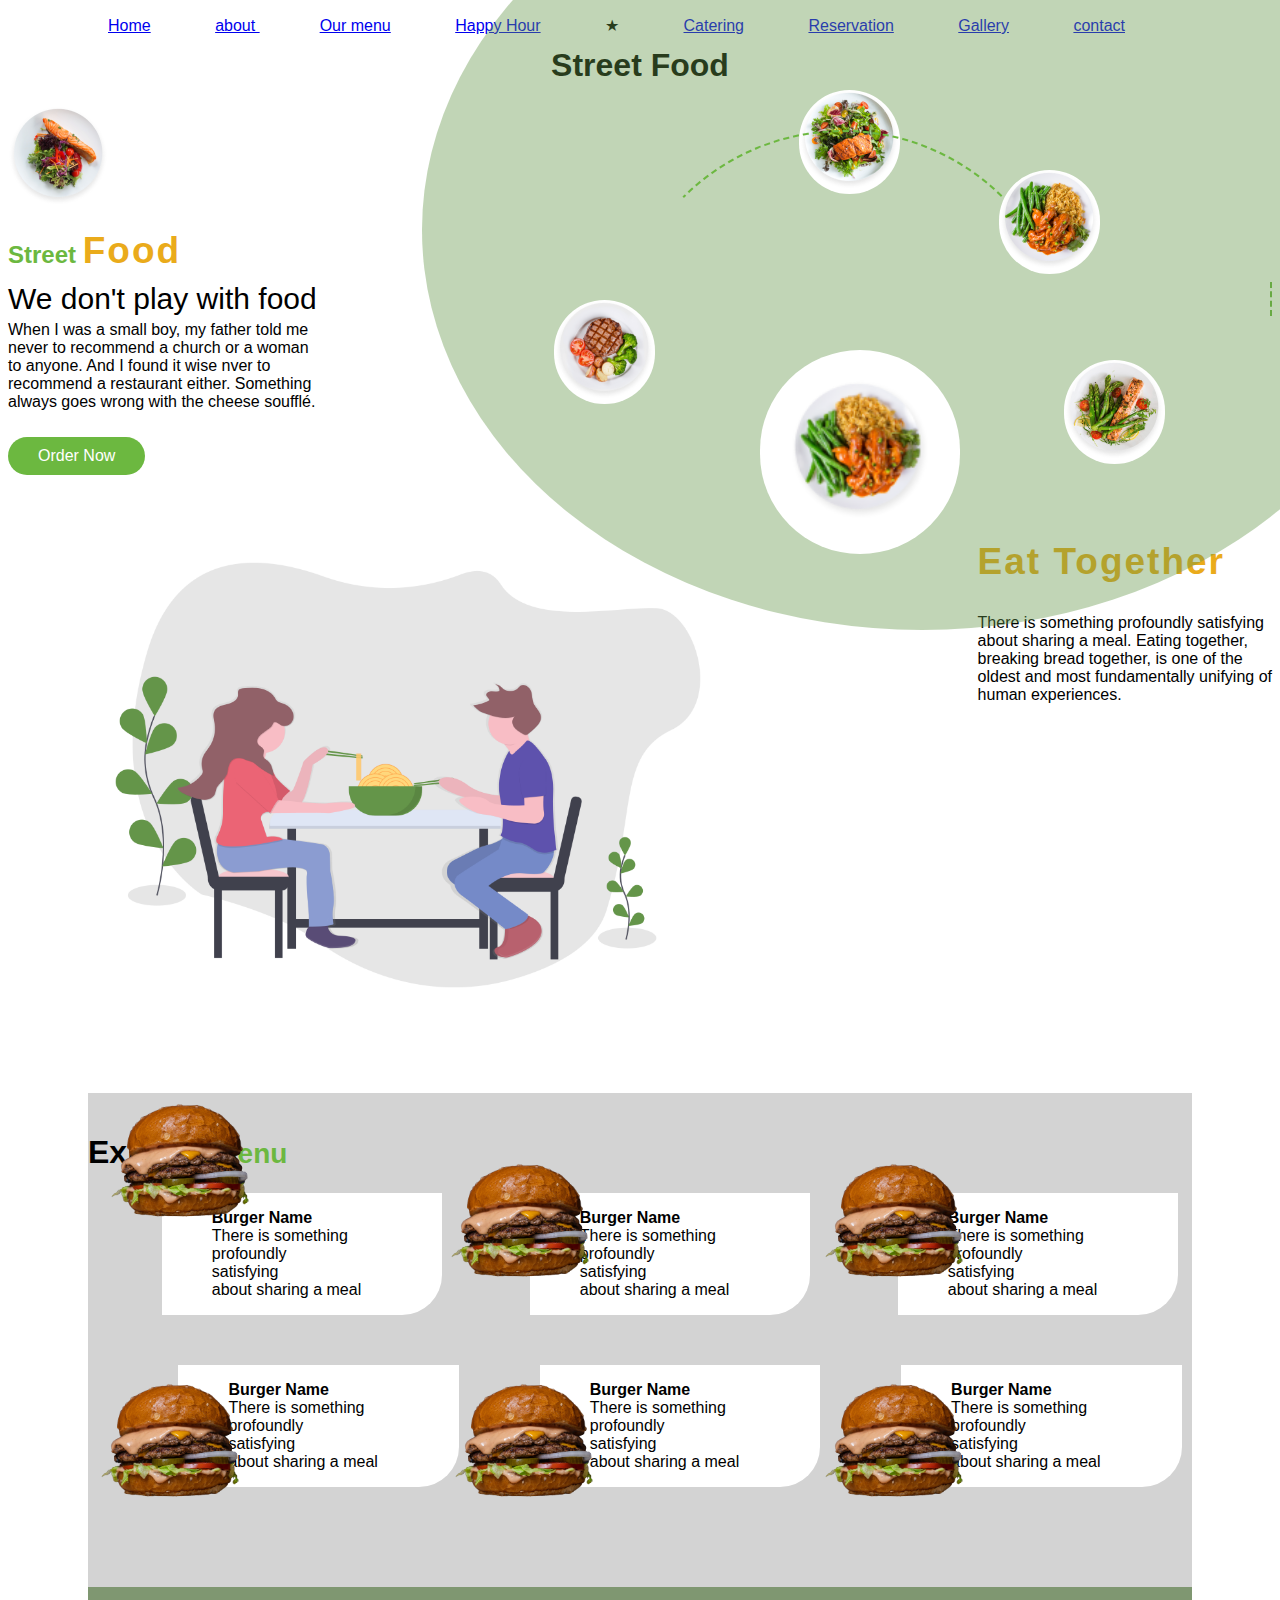
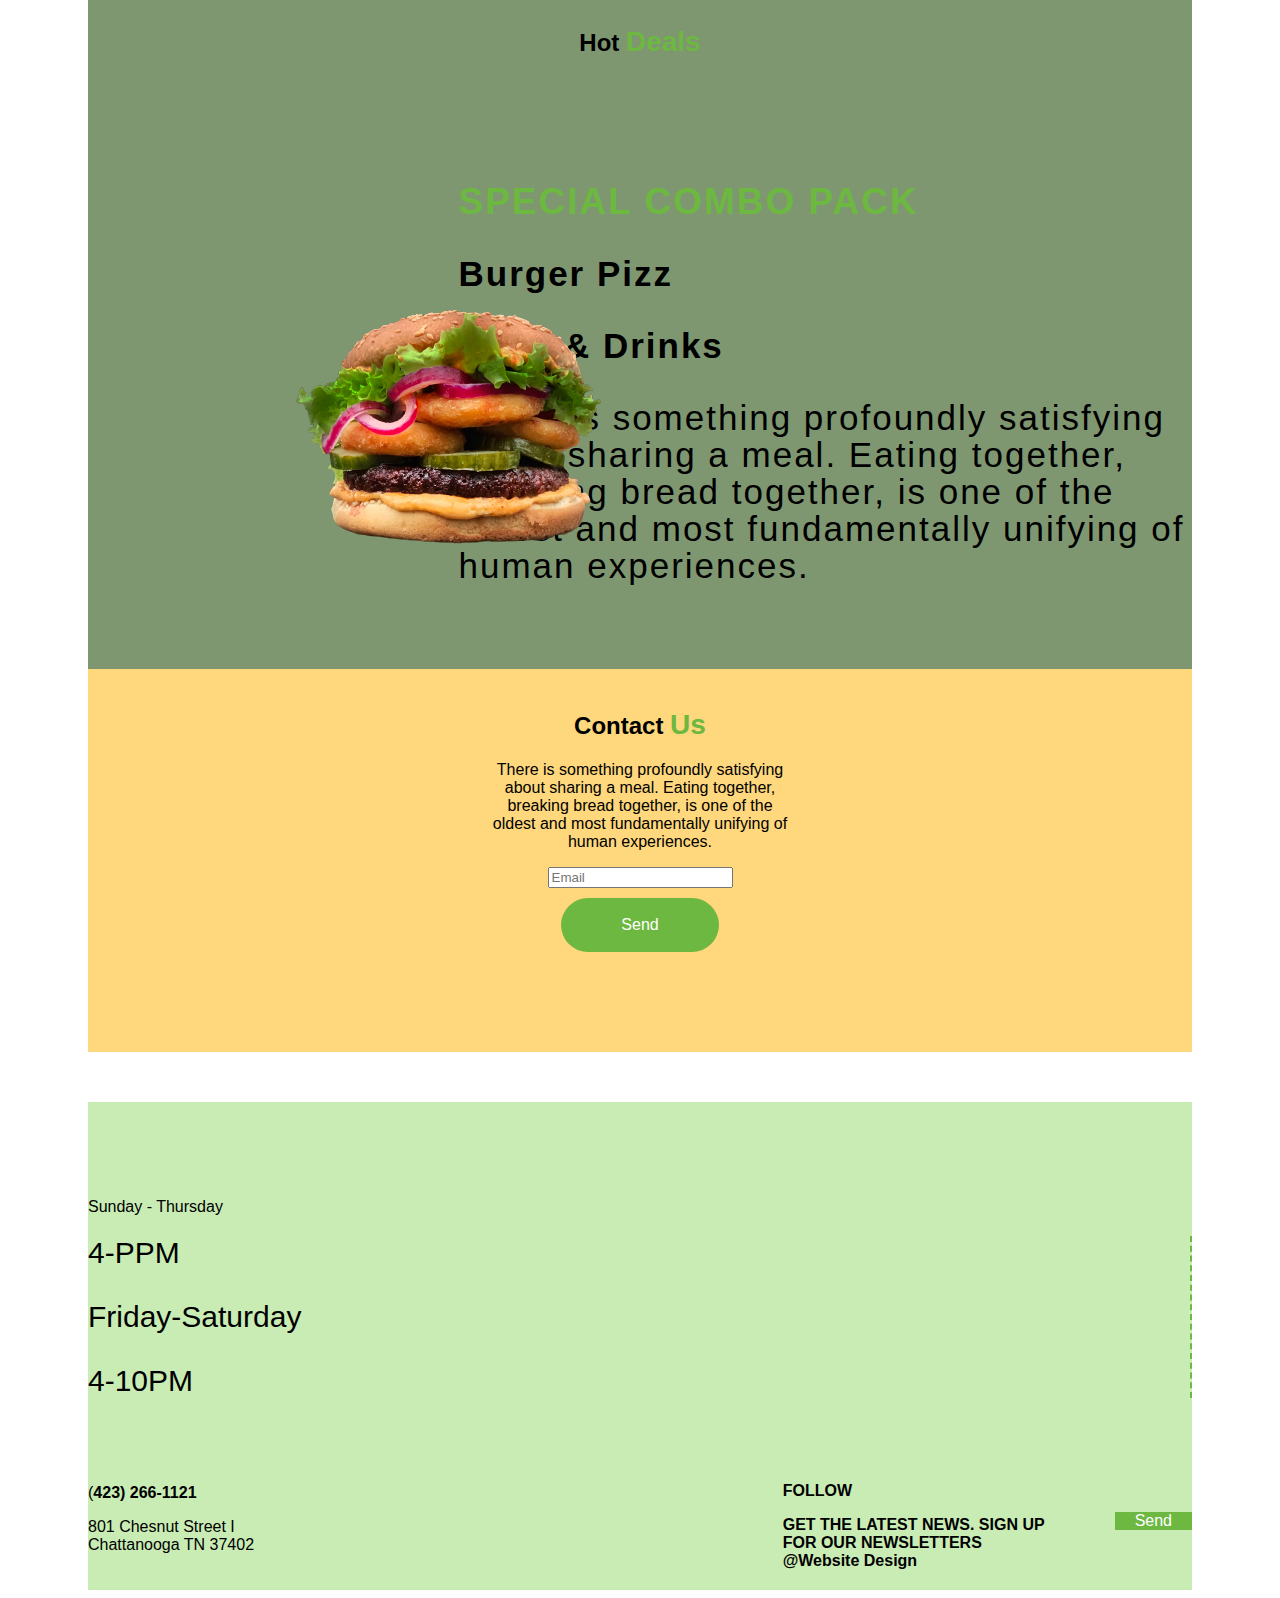
==== commit dee45e88: "resubmission" ====
--- a/index.html
+++ b/index.html
@@ -39,10 +39,10 @@
     <div class="circle">
        
 
-    </div>
-    <div class="small-circle">
-
-    </div>
+         </div>
+                              <div class="small-circle">
+
+                 </div>
 
 
     </div>
@@ -69,7 +69,7 @@
 
 
 
-    <div class="first text">
+                               <div class="first text">
         <h2><span class="head12">Street </span><span class="head13">Food</span></h2>
         <p class="line"><strong></strong>We don't play with food</strong></p>
         <p class="sample">When I was a small boy, my father told me<br> never to recommend a church or a woman<br> to
@@ -82,7 +82,7 @@
 
 
 
-    <div class="eat-together">
+                              <div class="eat-together">
         <div class="eat-together-container">
             <div class="eat">
 
@@ -103,7 +103,7 @@
     </div>
 
 
-    <div class="menu">
+                           <div class="menu">
         <h1>Explore <span class="head2">Menu</span></h2>
         <div class="menu-container">
 
@@ -173,16 +173,16 @@
 
 
 
-    <div class="hot-deals">
+                                                       <div class="hot-deals">
         <h2><span class="head1">Hot</span> <span class="head2">Deals</span></h2>
         <div class="hot-deals-c">
-            <div class="item-7">
+            <div class="item7">
 
                 <img src="assets/images/likemeat-73_obA0IB_0-unsplash-removebg-preview.png">
 
             </div>
 
-            <div class="item-9">
+            <div class="item9">
                 <h1 class="head3"><strong>SPECIAL COMBO PACK</strong></h1>
                 <p><strong>Burger Pizz</strong></p>
                 <p><strong>Fries & Drinks</strong></p>
--- a/assets/css/index.css
+++ b/assets/css/index.css
@@ -124,7 +124,7 @@
 
 
 
-.item-7 {
+.item7 {
     height: 612px;
     width: 408px;
     background-size: contain;
@@ -159,7 +159,7 @@
     font-size: 28px;
 }
 
-.item-9 p strong {
+.item9 p {
     font-size: 35px;
 }
 
@@ -170,7 +170,7 @@
 
 }
 
-.item-9 {
+.item9 {
     margin-top: 100px;
     line-height: 37px;
     letter-spacing: 2px;
